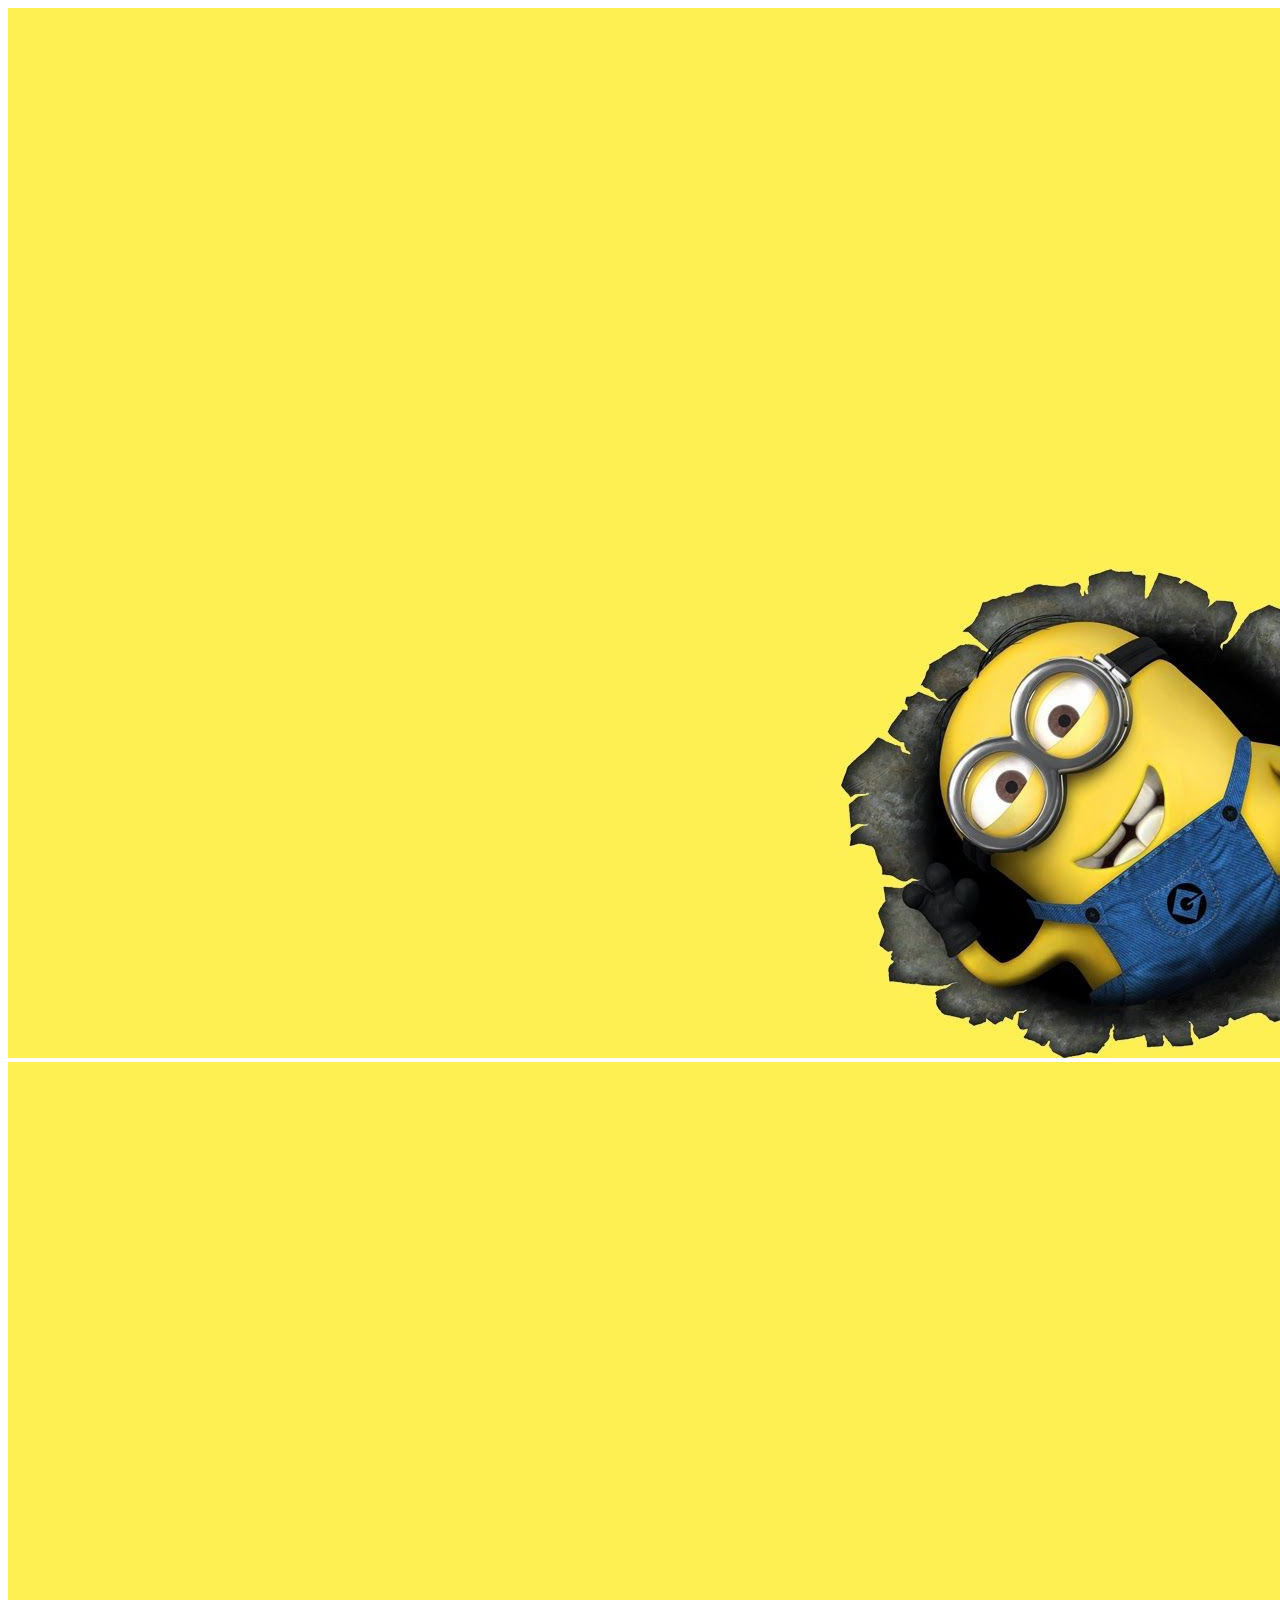
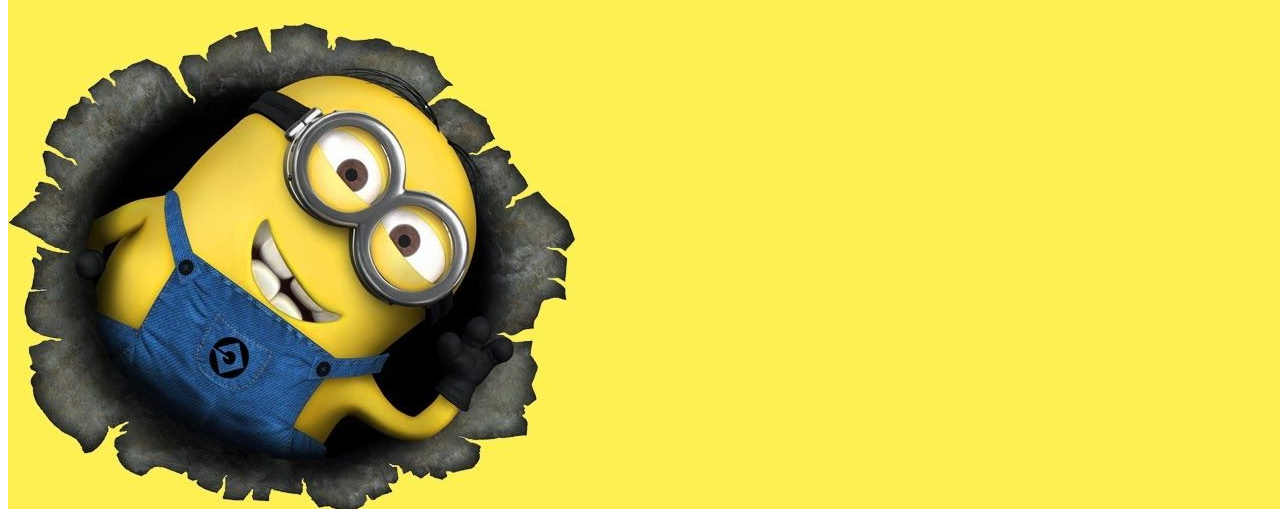
==== pagina1.html @ 2462ffd3 "Portada" ====
<!DOCTYPE html>
<html lang="en">
<head>
    <meta charset="UTF-8">
    <meta http-equiv="X-UA-Compatible" content="IE=edge">
    <meta name="viewport" content="width=device-width, initial-scale=1.0">
    
    <!--boostrap-->
    <link href="https://cdn.jsdelivr.net/npm/bootstrap@5.1.2/dist/css/bootstrap.min.css" rel="stylesheet" integrity="sha384-uWxY/CJNBR+1zjPWmfnSnVxwRheevXITnMqoEIeG1LJrdI0GlVs/9cVSyPYXdcSF" crossorigin="anonymous">

    


    <!--font size
    <link rel="preconnect" href="https://fonts.googleapis.com">
<link rel="preconnect" href="https://fonts.gstatic.com" crossorigin>
<link href="https://fonts.googleapis.com/css2?family=Lobster&display=swap" rel="stylesheet">
    -->
    <!--mi estilo css-->
    <link rel="stylesheet" href="./assets/css/style.css">
    
    
    <title>Document</title>
</head>
<body>


    <section class="row ">
        <div class="col-12">
            <img class="img-fluid img" src="./assets/img/9986bf76f7e2abc78122ebb511fe44d3.jpg" alt="">
        </div>
        <div class="col-12">
            <img class="img-fluid img" src="./assets/img/vuelta.jpg" alt="">
        </div>
    </section>


    <!--boostrap-->
    <script src="https://cdn.jsdelivr.net/npm/@popperjs/core@2.10.2/dist/umd/popper.min.js" integrity="sha384-7+zCNj/IqJ95wo16oMtfsKbZ9ccEh31eOz1HGyDuCQ6wgnyJNSYdrPa03rtR1zdB" crossorigin="anonymous"></script>
    <script src="https://cdn.jsdelivr.net/npm/bootstrap@5.1.2/dist/js/bootstrap.min.js" integrity="sha384-PsUw7Xwds7x08Ew3exXhqzbhuEYmA2xnwc8BuD6SEr+UmEHlX8/MCltYEodzWA4u" crossorigin="anonymous"></script>
</body>
</html>
---- assets/css/style.css ----
.img{
    position: relative;
}
.texto{
    position:absolute;
    top: 300px;
}
body{
    font-family: 'Sacramento', cursive;
}
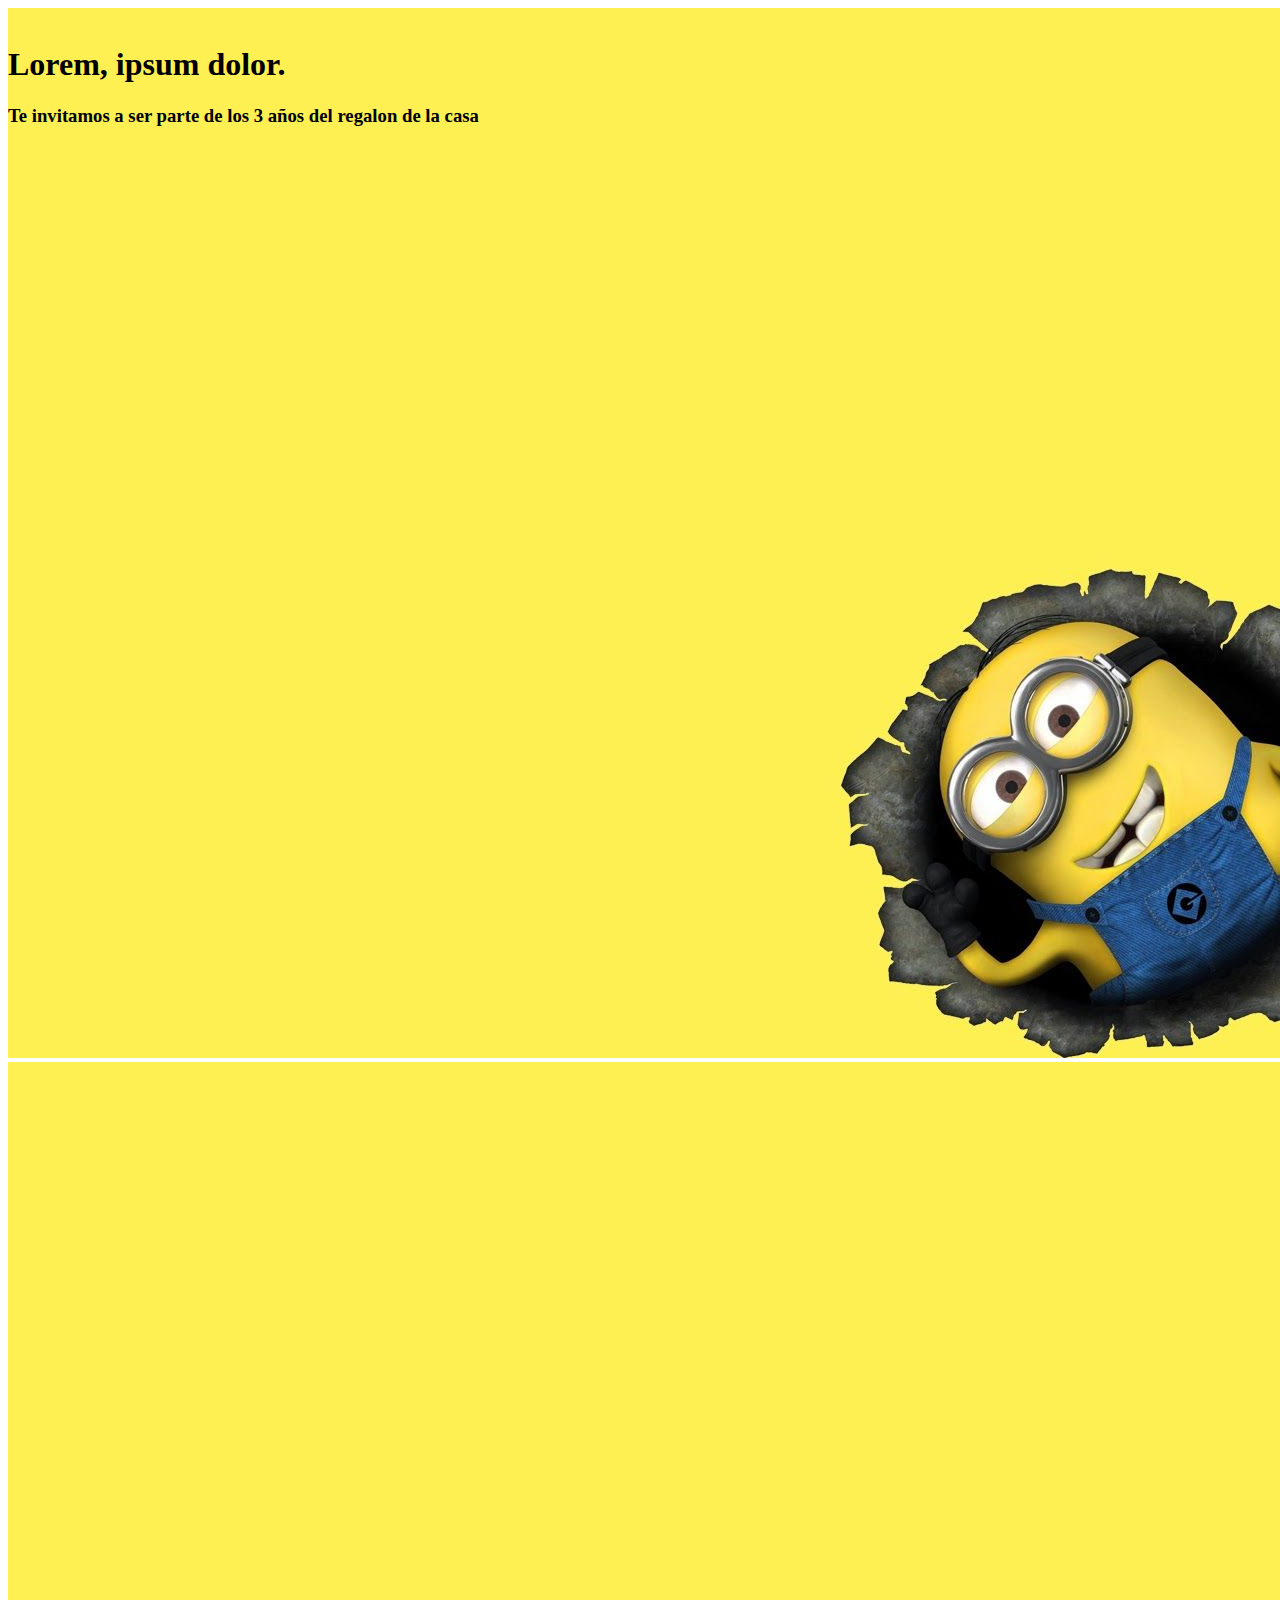
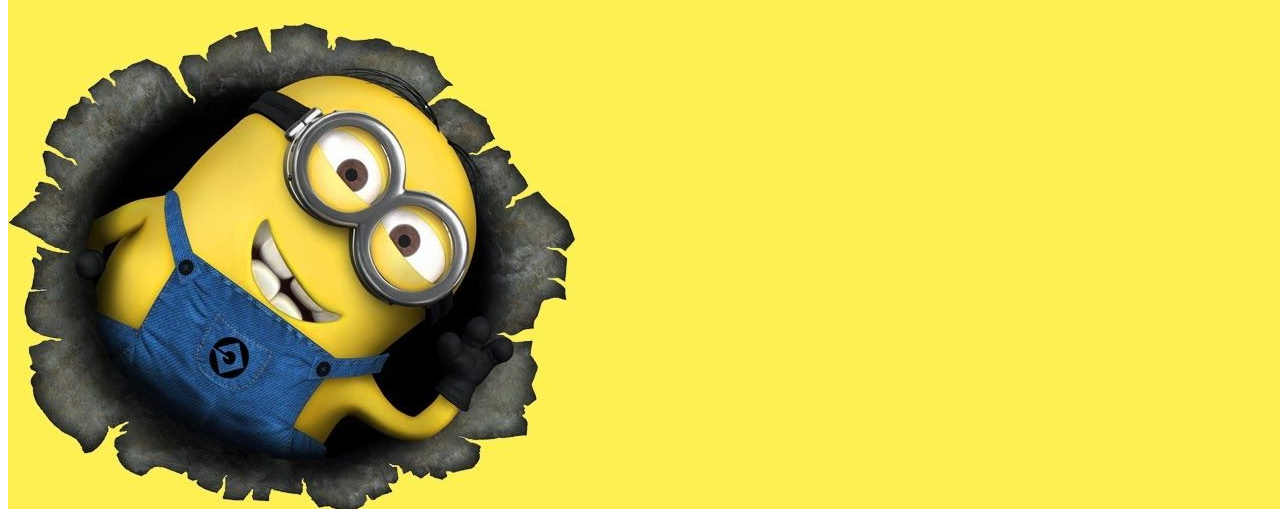
==== commit 4aba546b: "integracion nueva pagina" ====
--- a/pagina1.html
+++ b/pagina1.html
@@ -17,7 +17,7 @@
 <link href="https://fonts.googleapis.com/css2?family=Lobster&display=swap" rel="stylesheet">
     -->
     <!--mi estilo css-->
-    <link rel="stylesheet" href="./assets/css/style.css">
+    <link rel="stylesheet" href="./assets/css/stylepag1.css">
     
     
     <title>Document</title>
@@ -33,7 +33,11 @@
             <img class="img-fluid img" src="./assets/img/vuelta.jpg" alt="">
         </div>
     </section>
+    <section class="container texto">
+        <h1>Lorem, ipsum dolor.</h1>
+        <h3>Te invitamos a ser parte de los 3 años del regalon de la casa</h3>
 
+    </section>
 
     <!--boostrap-->
     <script src="https://cdn.jsdelivr.net/npm/@popperjs/core@2.10.2/dist/umd/popper.min.js" integrity="sha384-7+zCNj/IqJ95wo16oMtfsKbZ9ccEh31eOz1HGyDuCQ6wgnyJNSYdrPa03rtR1zdB" crossorigin="anonymous"></script>
--- a/assets/css/stylepag1.css
+++ b/assets/css/stylepag1.css
@@ -0,0 +1,7 @@
+.img{
+    position: relative;
+}
+.texto{
+    position:absolute;
+    top: 25px;;
+}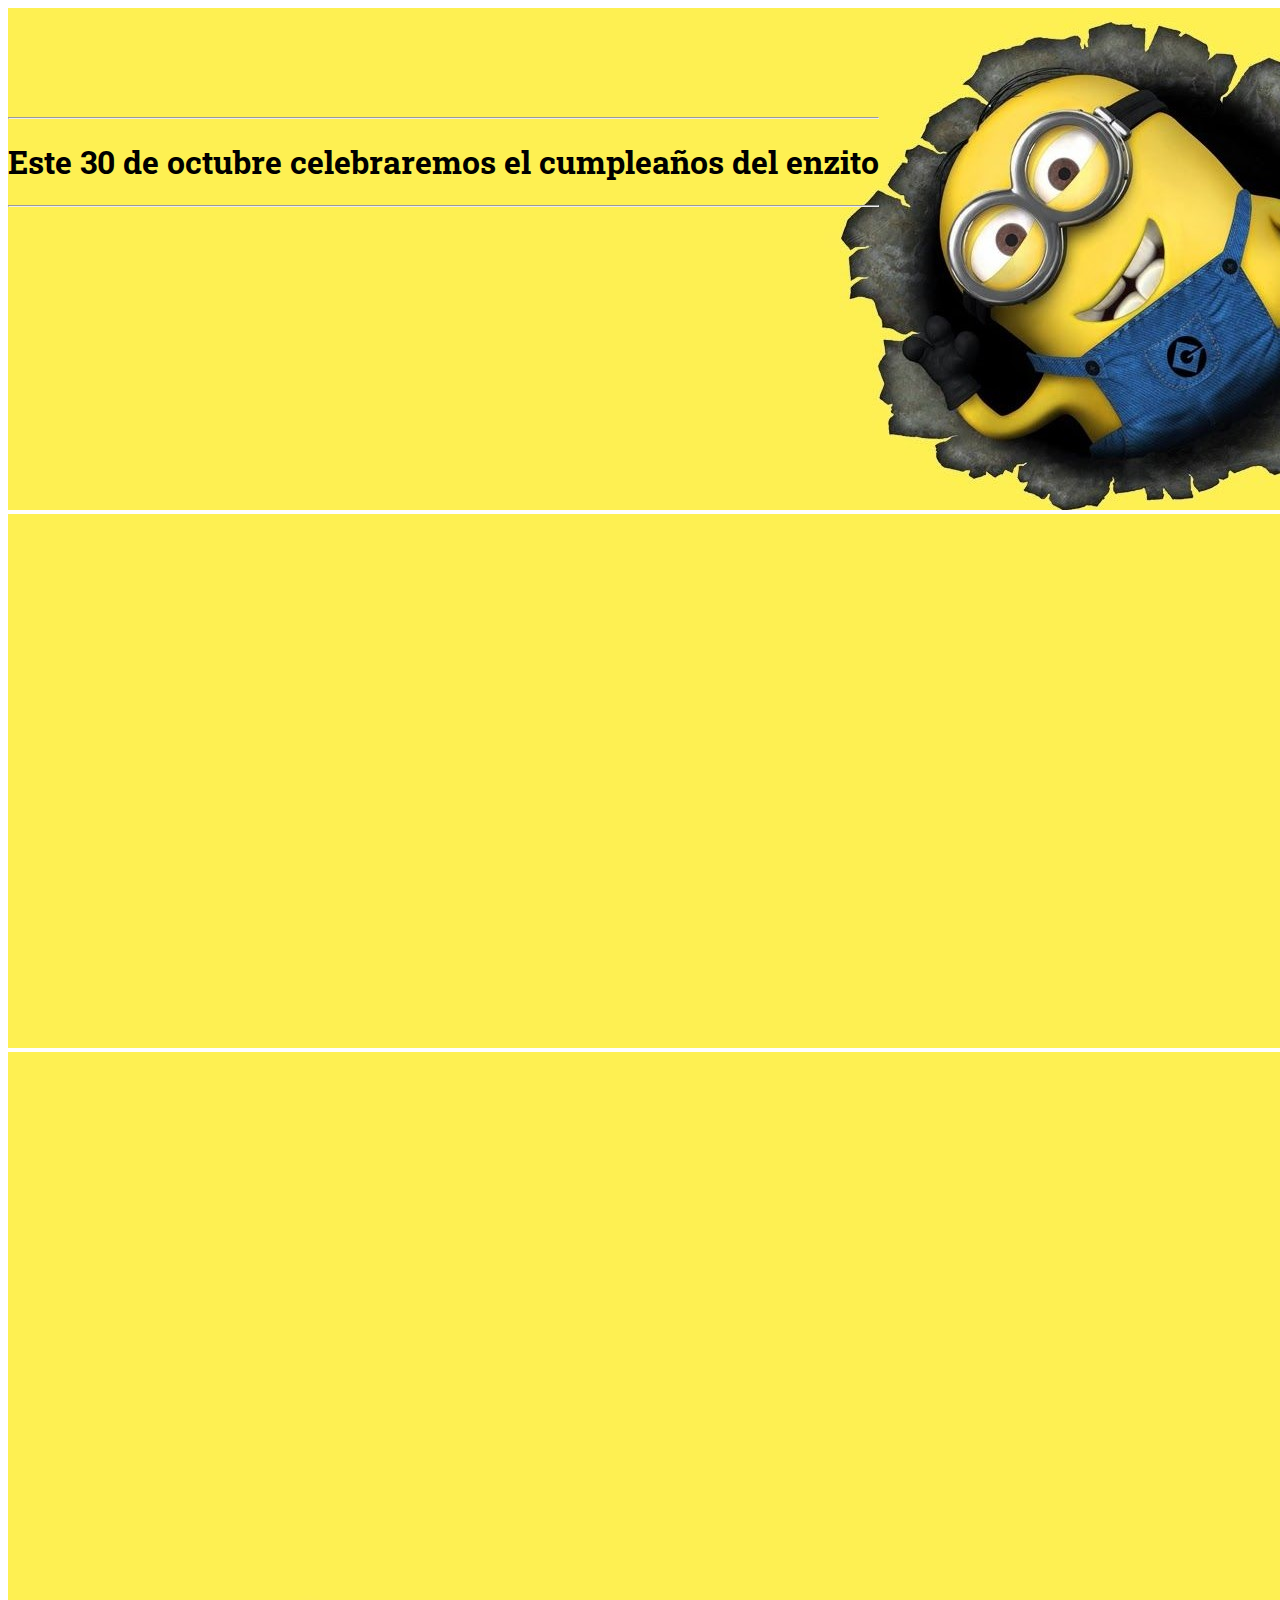
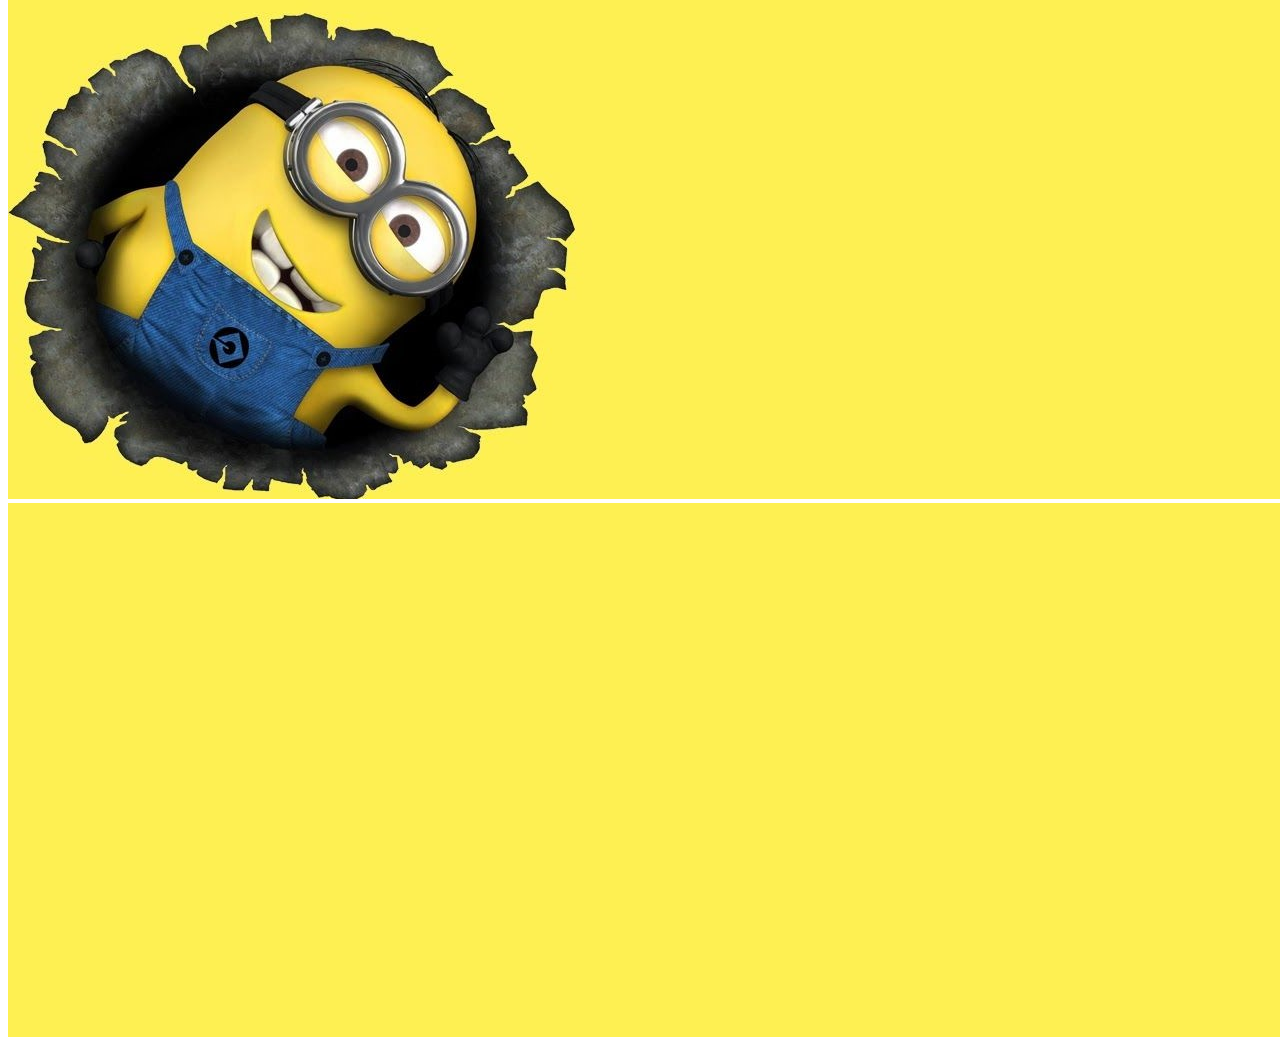
==== commit a7c896ba: "invitacion" ====
--- a/pagina1.html
+++ b/pagina1.html
@@ -7,36 +7,47 @@
     
     <!--boostrap-->
     <link href="https://cdn.jsdelivr.net/npm/bootstrap@5.1.2/dist/css/bootstrap.min.css" rel="stylesheet" integrity="sha384-uWxY/CJNBR+1zjPWmfnSnVxwRheevXITnMqoEIeG1LJrdI0GlVs/9cVSyPYXdcSF" crossorigin="anonymous">
-
     
+    <link rel="preconnect" href="https://fonts.googleapis.com">
+    <link rel="preconnect" href="https://fonts.gstatic.com" crossorigin>
+    <link href="https://fonts.googleapis.com/css2?family=Birthstone&family=Roboto+Slab:wght@300&display=swap" rel="stylesheet">
 
 
-    <!--font size
-    <link rel="preconnect" href="https://fonts.googleapis.com">
-<link rel="preconnect" href="https://fonts.gstatic.com" crossorigin>
-<link href="https://fonts.googleapis.com/css2?family=Lobster&display=swap" rel="stylesheet">
-    -->
     <!--mi estilo css-->
     <link rel="stylesheet" href="./assets/css/stylepag1.css">
     
     
-    <title>Document</title>
+    <title>Enzito 🎉</title>
 </head>
 <body>
 
 
+
     <section class="row ">
         <div class="col-12">
-            <img class="img-fluid img" src="./assets/img/9986bf76f7e2abc78122ebb511fe44d3.jpg" alt="">
+            <img class="img-fluid img" src="./assets/img/solo minion .jpg" alt="">
+        </div>
+        <div class="col-12">
+            <img class="img-fluid img" src="./assets/img/slo fondo.jpg" alt="">
         </div>
         <div class="col-12">
             <img class="img-fluid img" src="./assets/img/vuelta.jpg" alt="">
+            <img class="img-fluid img" src="./assets/img/slo fondo.jpg" alt="">
         </div>
+        
     </section>
+
+
+
     <section class="container texto">
-        <h1>Lorem, ipsum dolor.</h1>
-        <h3>Te invitamos a ser parte de los 3 años del regalon de la casa</h3>
-
+    <br>
+    <br>
+    <br>
+    <br>
+    <hr>
+        <h1></h1>
+        <h1 class="display-6">Este 30 de octubre celebraremos el cumpleaños del enzito </h1>
+    <hr>
     </section>
 
     <!--boostrap-->
--- a/assets/css/stylepag1.css
+++ b/assets/css/stylepag1.css
@@ -1,3 +1,7 @@
+body{
+    font-family: 'Birthstone', cursive;
+font-family: 'Roboto Slab', serif;
+}
 .img{
     position: relative;
 }
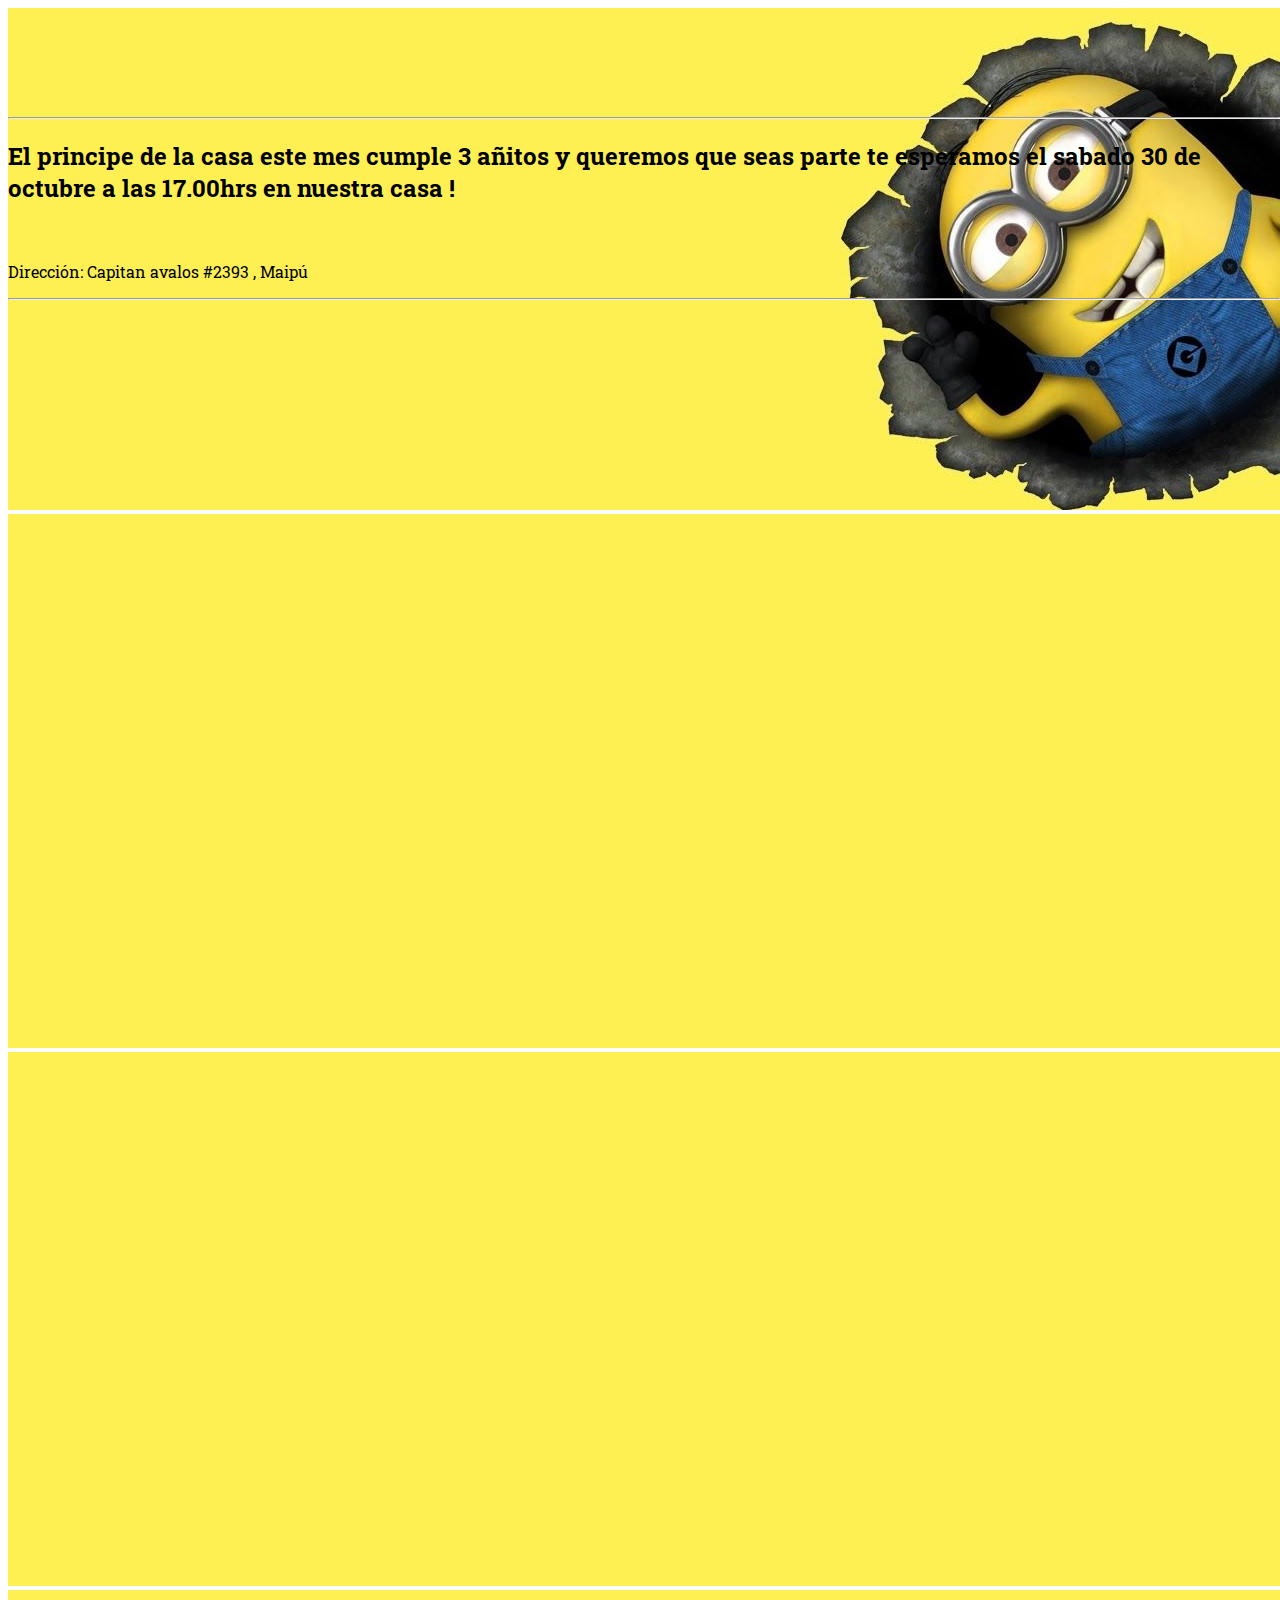
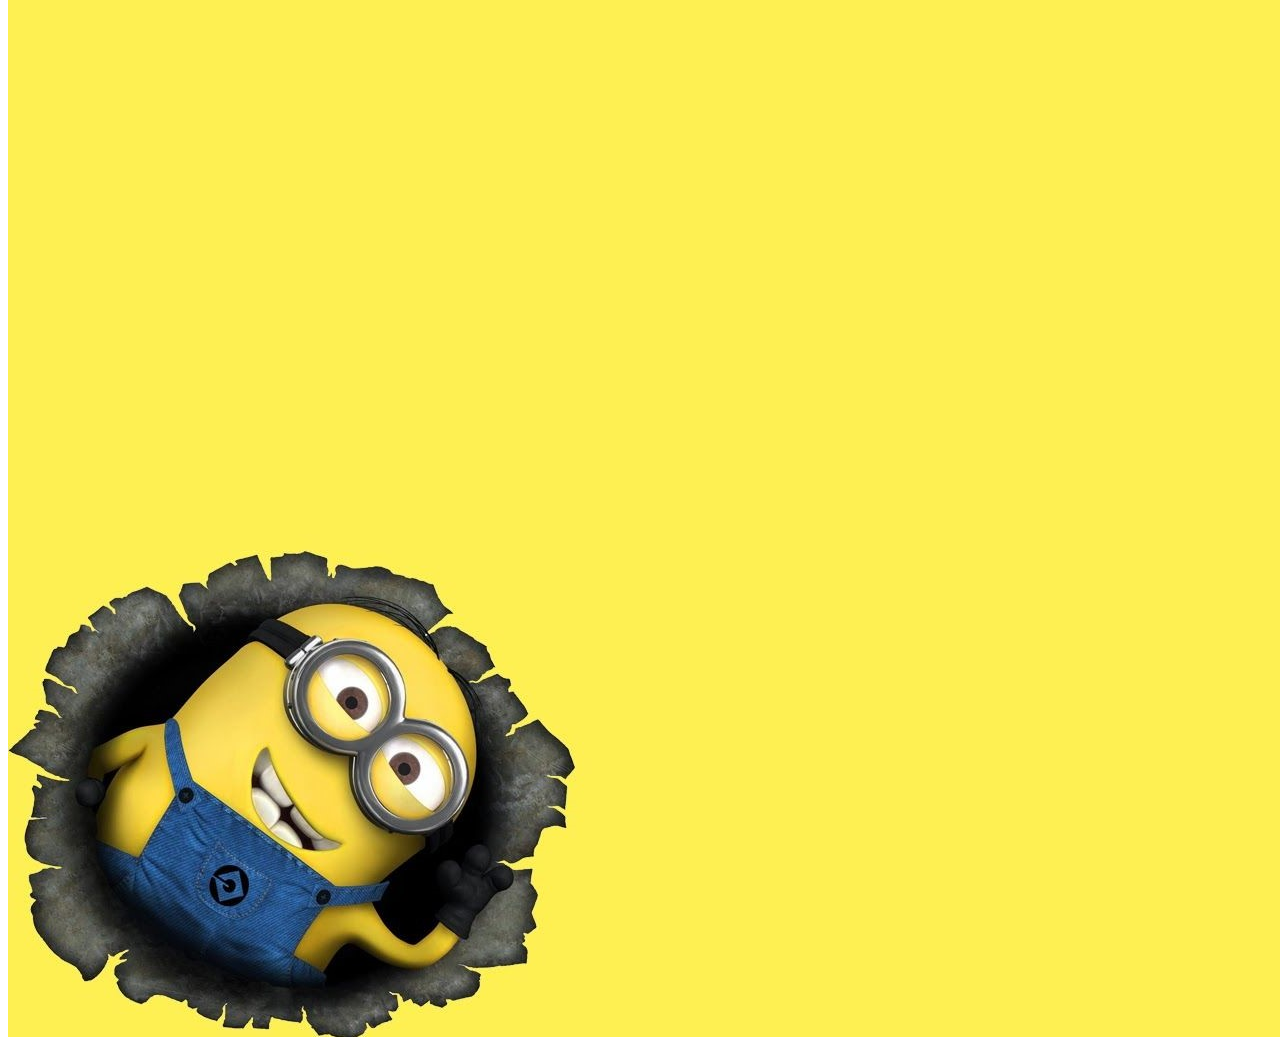
==== commit 80a5fbde: "letra blanca" ====
--- a/pagina1.html
+++ b/pagina1.html
@@ -31,8 +31,8 @@
             <img class="img-fluid img" src="./assets/img/slo fondo.jpg" alt="">
         </div>
         <div class="col-12">
+            <img class="img-fluid img" src="./assets/img/slo fondo.jpg" alt="">
             <img class="img-fluid img" src="./assets/img/vuelta.jpg" alt="">
-            <img class="img-fluid img" src="./assets/img/slo fondo.jpg" alt="">
         </div>
         
     </section>
@@ -46,8 +46,10 @@
     <br>
     <hr>
         <h1></h1>
-        <h1 class="display-6">Este 30 de octubre celebraremos el cumpleaños del enzito </h1>
-    <hr>
+        <h2 class="text-white">El principe de la casa este mes cumple 3 añitos y queremos que seas parte te esperamos el sabado 30 de octubre a las 17.00hrs en nuestra casa !</h2>
+        <br> 
+        <p>Dirección: Capitan avalos #2393 , Maipú</p>   
+        <hr>
     </section>
 
     <!--boostrap-->
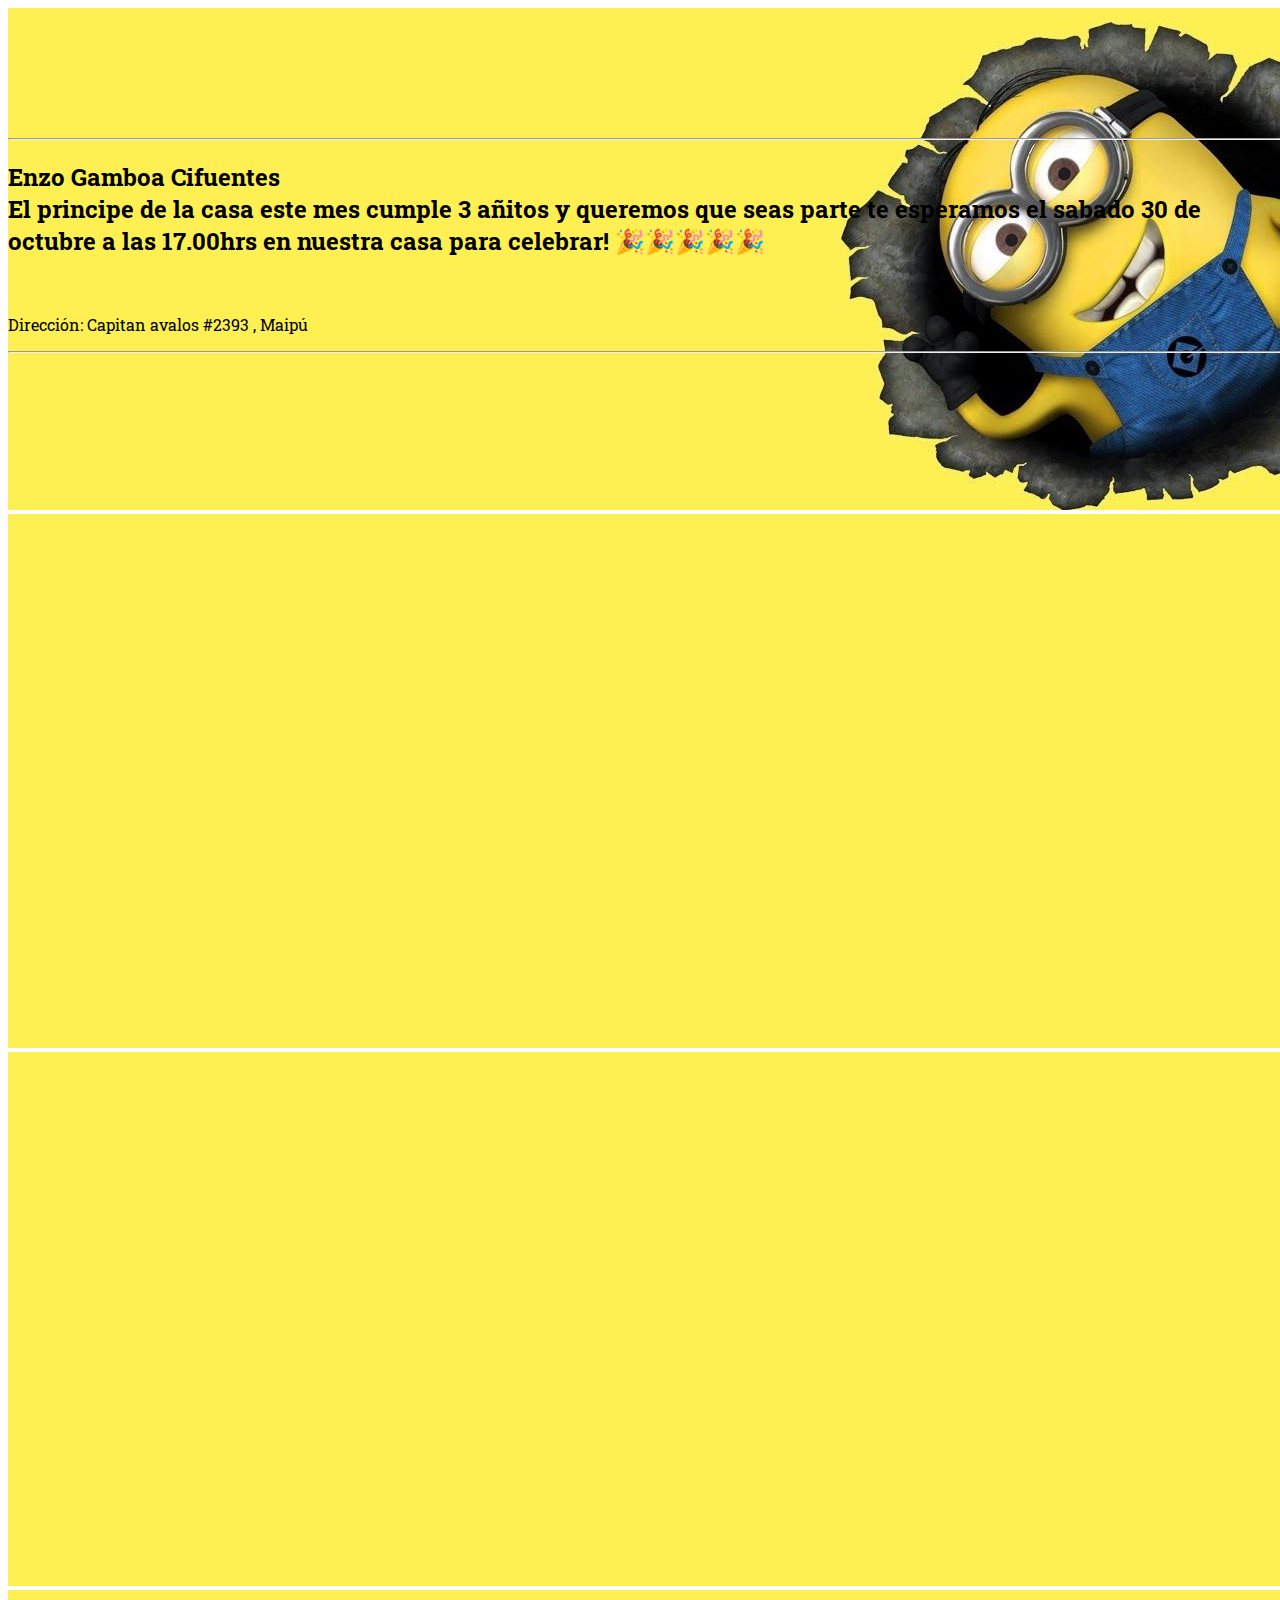
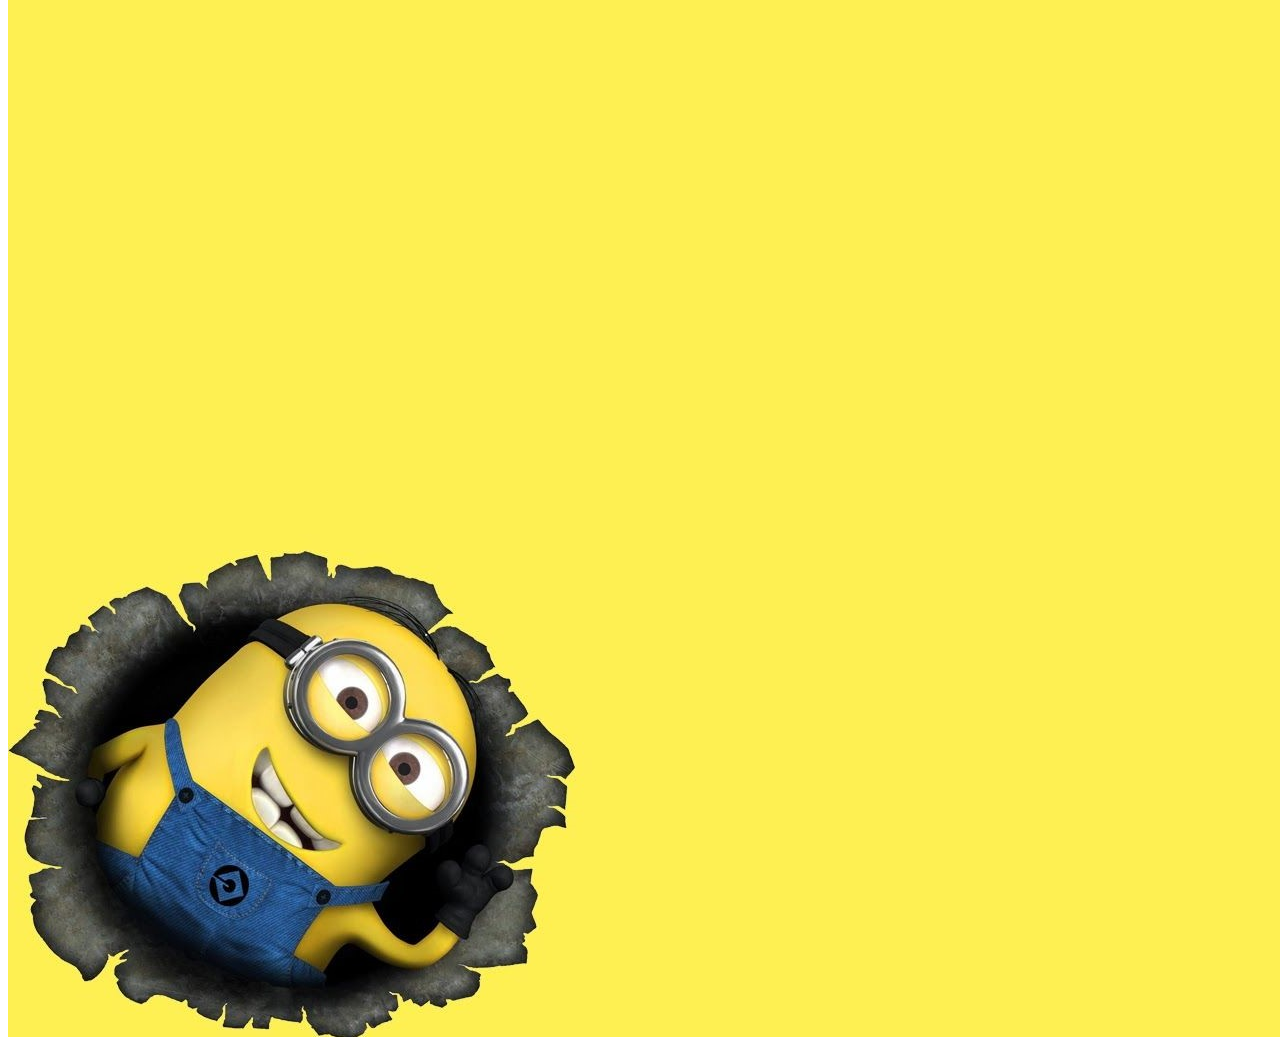
==== commit 641fb825: "listo" ====
--- a/pagina1.html
+++ b/pagina1.html
@@ -44,9 +44,10 @@
     <br>
     <br>
     <br>
+    <br>
     <hr>
         <h1></h1>
-        <h2 class="text-white">El principe de la casa este mes cumple 3 añitos y queremos que seas parte te esperamos el sabado 30 de octubre a las 17.00hrs en nuestra casa !</h2>
+        <h2 >Enzo Gamboa Cifuentes <br> El principe de la casa este mes cumple 3 añitos y queremos que seas parte te esperamos el sabado 30 de octubre a las 17.00hrs en nuestra casa  para celebrar! 🎉🎉🎉🎉🎉</h2>
         <br> 
         <p>Dirección: Capitan avalos #2393 , Maipú</p>   
         <hr>
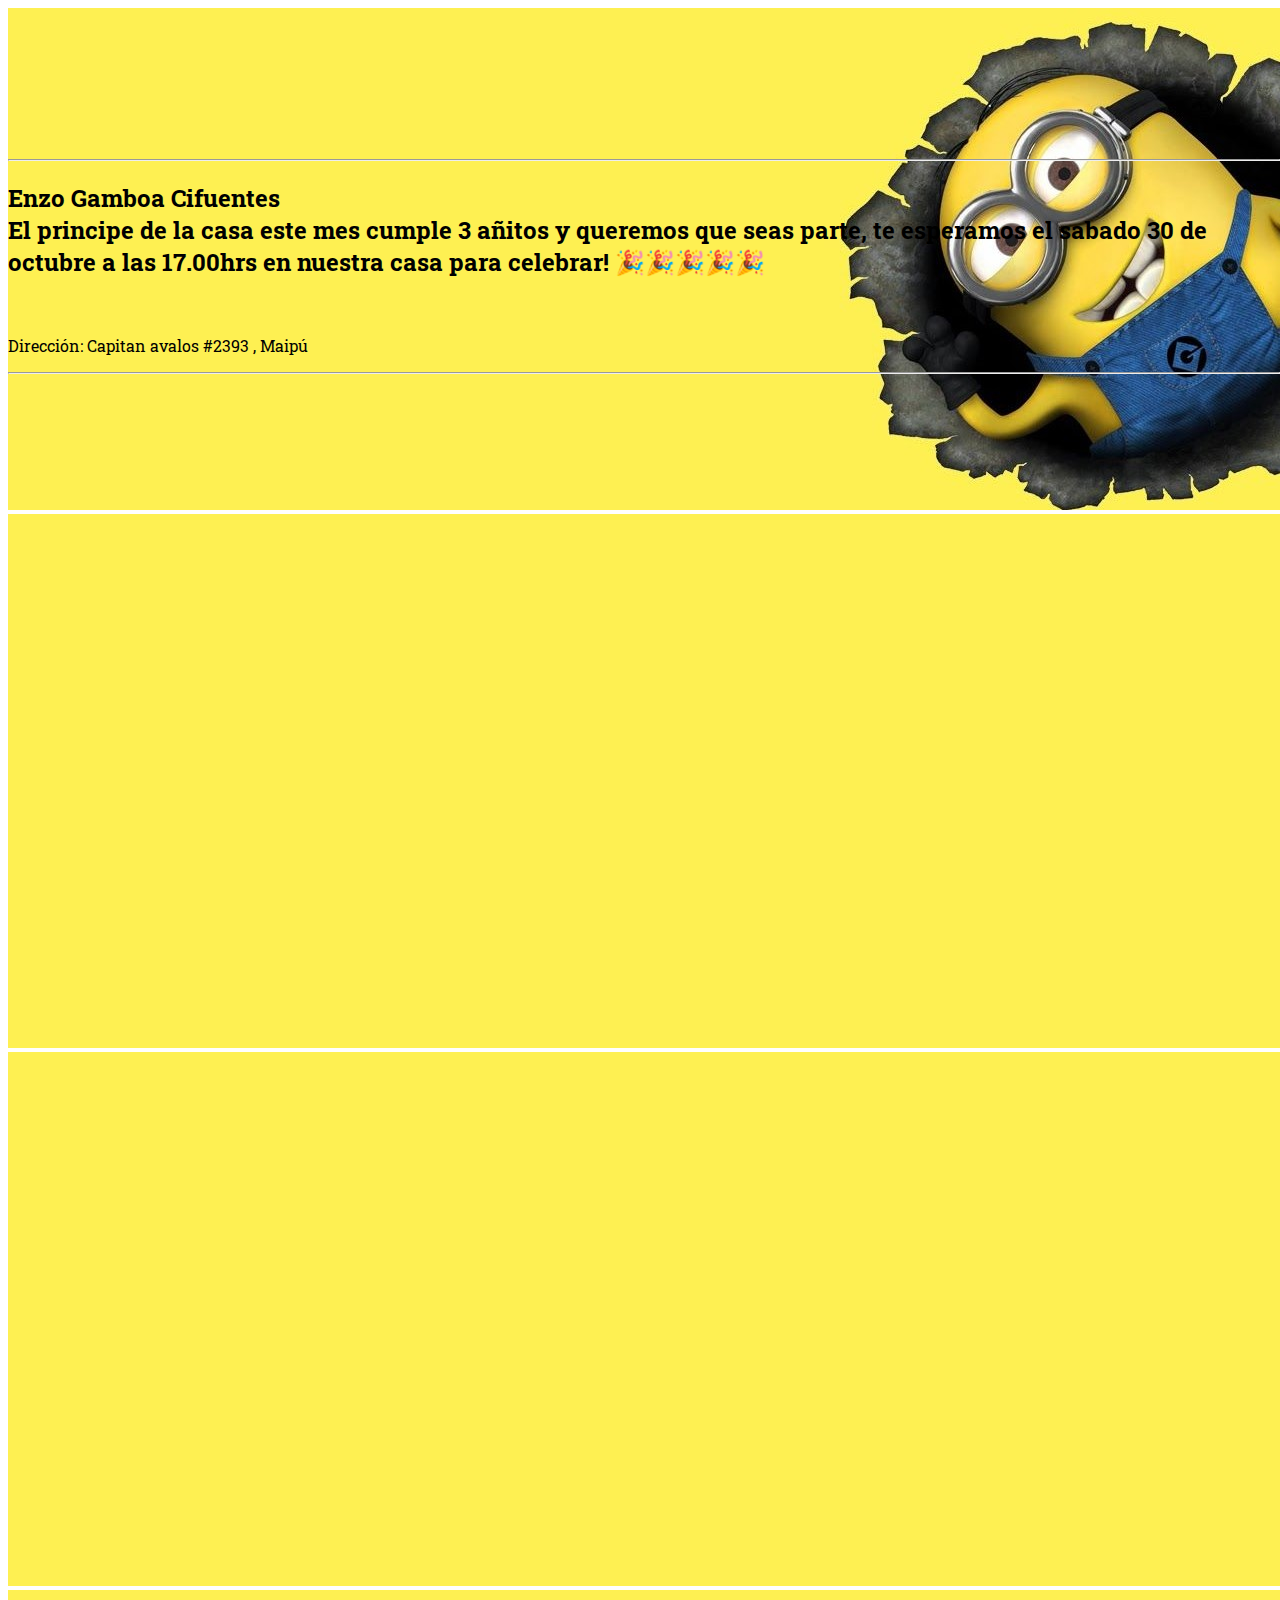
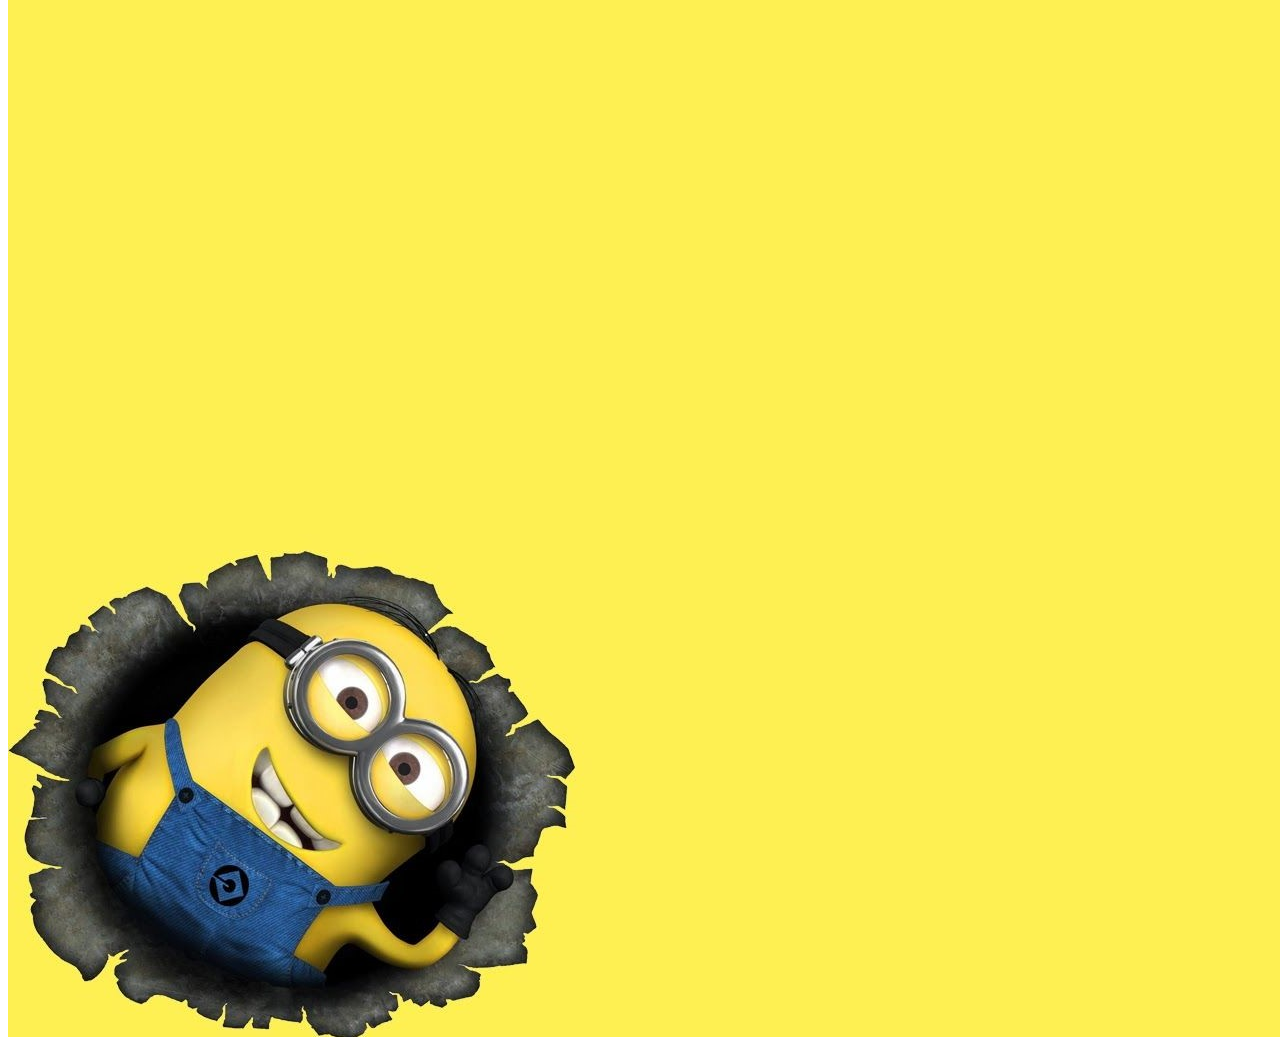
==== commit 75ccce75: "finish" ====
--- a/pagina1.html
+++ b/pagina1.html
@@ -45,9 +45,10 @@
     <br>
     <br>
     <br>
+    <br>
     <hr>
         <h1></h1>
-        <h2 >Enzo Gamboa Cifuentes <br> El principe de la casa este mes cumple 3 añitos y queremos que seas parte te esperamos el sabado 30 de octubre a las 17.00hrs en nuestra casa  para celebrar! 🎉🎉🎉🎉🎉</h2>
+        <h2 >Enzo Gamboa Cifuentes <br> El principe de la casa este mes cumple 3 añitos y queremos que seas parte, te esperamos el sabado 30 de octubre a las 17.00hrs en nuestra casa  para celebrar! 🎉🎉🎉🎉🎉</h2>
         <br> 
         <p>Dirección: Capitan avalos #2393 , Maipú</p>   
         <hr>
